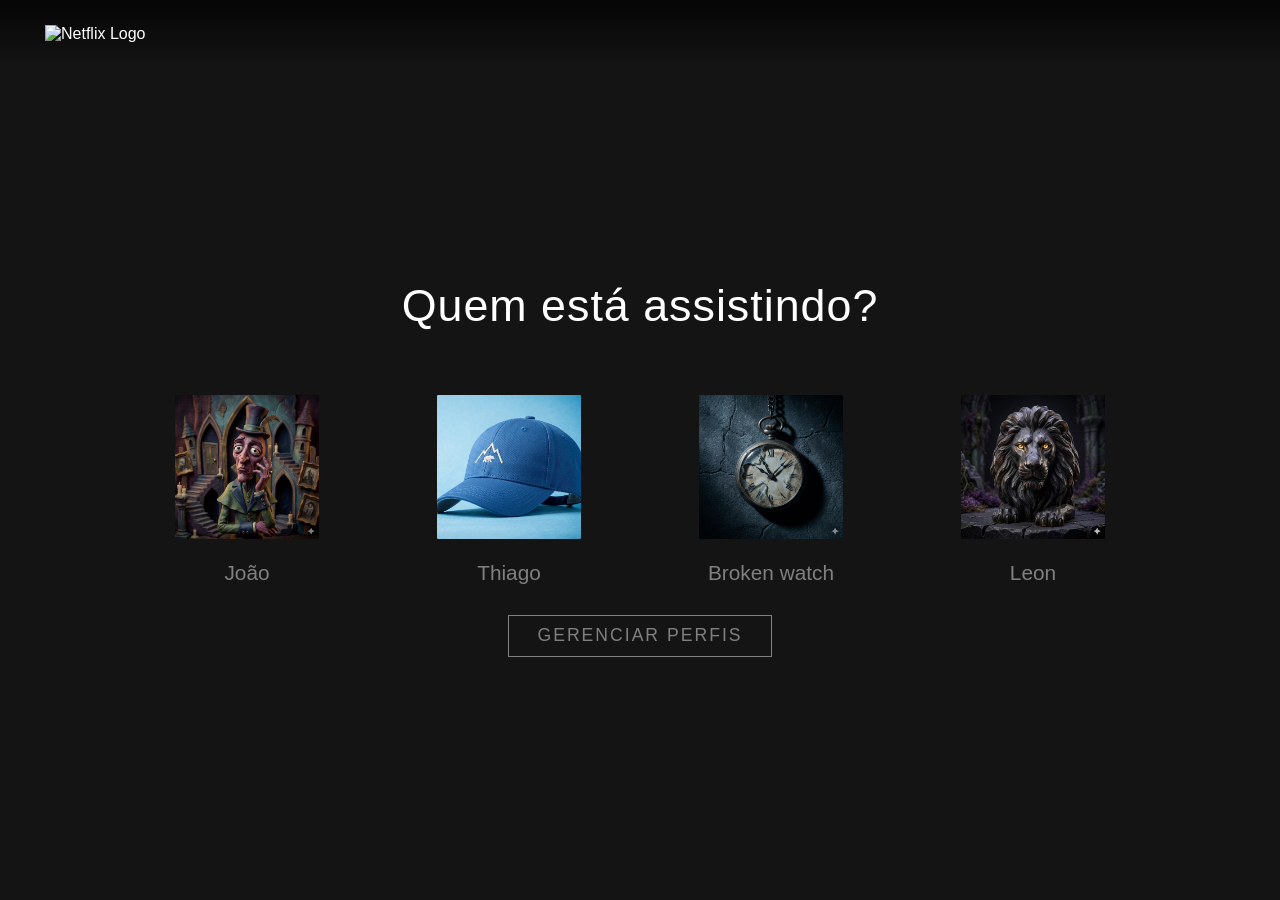
==== index.html @ b788aad1 "Projeto Netflix: Estrutura semântica e estilização(Aulas  1 e  2) Adicionando HTML, CSS e imagens do" ====
<!doctype html>
<html lang="pt-BR">
  <head>
    <meta charset="UTF-8" />
    <meta name="viewport" content="width=device-width, initial-scale=1.0" />
    <title>Netflix - Quem está assistindo?</title>
    <link rel="stylesheet" href="style.css" />
  </head>
  <body>
    <header>
      <img
        src="https://upload.wikimedia.org/wikipedia/commons/0/08/Netflix_2015_logo.svg"
        alt="Netflix Logo"
        class="logo"
      />
    </header>

    <main>
      <section class="profile-selector">
        <h1>Quem está assistindo?</h1>

        <ul class="profiles-list">
          <li class="profile-item">
            <button type="button" class="profile-link">
              <figure>
                <img
                  src="/assets/perfil-1.jpg"
                  alt="Avatar de personagem gótico em stop-motion com pele roxa,
                 cartola e expressão melancólica, vestindo trajes vitorianos em um cenário sombrio"
                />
                <figcaption>João</figcaption>
              </figure>
            </button>
          </li>

          <li class="profile-item">
            <button type="button" class="profile-link">
              <figure>
                <img src="/assets/perfil-2.jpg" alt="Imagem de um Boné azul." />
                <figcaption>Thiago</figcaption>
              </figure>
            </button>
          </li>

          <li class="profile-item">
            <button type="button" class="profile-link">
              <figure>
                <img
                  src="/assets/perfil-3.jpg"
                  alt="Close de um relógio de bolso antigo, quebrado, com ponteiros parados e vidro rachado, pendurado em uma corrente em uma parede de pedra cinza texturizada."
                />
                <figcaption>Broken watch</figcaption>
              </figure>
            </button>
          </li>

          <li class="profile-item">
            <button type="button" class="profile-link">
              <figure>
                <img
                  src="/assets/perfil-4.jpg"
                  alt="Escultura tátil e antiga de um leão majestoso em pedra escura com olhos dourados brilhantes, em um cenário gótico borrado com ruínas e musgo, similar ao estilo de stop-motion."
                />
                <figcaption>Leon</figcaption>
              </figure>
            </button>
          </li>
        </ul>

        <button class="manage-profiles">Gerenciar perfis</button>
      </section>
    </main>

    <script src="script.js"></script>
  </body>
</html>
---- style.css ----
/* 1. Variáveis e Reset */
:root {
  --primary-bg: #141414;
  --text-color: #ffffff;
  --profile-gray: #808080;
  --transition-speed: 0.4s;
}

* {
  box-sizing: border-box;
}

body {
  margin: 0;
  padding: 0;
  font-family: "Helvetica Neue", Helvetica, Arial, sans-serif;
  background-color: var(--primary-bg);
  color: var(--text-color);
  display: flex;
  flex-direction: column;
  justify-content: center;
  align-items: center;
  min-height: 100vh;
  overflow: hidden; /* Evita scrolls durante a animação */
}

/* 2. Header e Logo */
header {
  position: absolute;
  top: 0;
  left: 0;
  width: 100%;
  padding: 25px 45px;
  background: linear-gradient(
    to bottom,
    rgba(0, 0, 0, 0.7) 10%,
    rgba(0, 0, 0, 0)
  );
}

.logo {
  height: 45px;
  width: auto;
}

/* 3. Definição da Animação de Entrada */
@keyframes fadeInSlide {
  0% {
    opacity: 0;
    transform: translateY(20px) scale(0.9);
  }
  100% {
    opacity: 1;
    transform: translateY(0) scale(1);
  }
}

/* 4. Estrutura Principal */
main {
  width: 100%;
  max-width: 1200px; /* Limita o tamanho em telas gigantes */
  margin: 0 auto; /* Centraliza o container na tela */
  display: flex;
  flex-direction: column;
  align-items: center;
  justify-content: center;
}

h1 {
  font-size: clamp(2rem, 3.5vw, 4rem);
  font-weight: 500;
  color: #fff;
  margin-bottom: 2rem;
  text-align: center;
  letter-spacing: 1px;
  margin-bottom: 2rem;
  /* O título também entra com animação */
  animation: fadeInSlide 0.8s ease-out forwards;
}

.profiles-list {
  display: flex;
  justify-content: center;
  flex-wrap: wrap;
  align-items: flex-start;
  gap: 2rem;
  list-style: none;
  padding: 0;
  width: 100%;
}

.profile-selector {
  display: flex;
  flex-direction: column; /* Coloca um item embaixo do outro */
  align-items: center; /* Centraliza tudo horizontalmente */
  justify-content: center;
  width: 100%;
}

/* 5. Itens de Perfil e Animação em Cascata */
.profile-item {
  text-align: center;
  list-style: none;
  opacity: 0; /* Começa invisível */
  animation: fadeInSlide 0.8s ease-out forwards;
}

/* Delays para o efeito "um por um" */
.profile-item:nth-child(1) {
  animation-delay: 0.2s;
}
.profile-item:nth-child(2) {
  animation-delay: 0.5s;
}
.profile-item:nth-child(3) {
  animation-delay: 0.8s; 
}
.profile-item:nth-child(4) {
  animation-delay: 1.1s; 
}

/* 6. Estilos do Link/Botão do Perfil */
.profile-link {
  background: none;
  border: none;
  cursor: pointer;
  padding: 0;
  color: var(--profile-gray);
  transition: color var(--transition-speed);
}

.profile-link img {
  width: 150px;
  height: 150px;
  border-radius: 4px;
  border: 3px solid transparent;
  object-fit: cover;
  transition:
    border-color var(--transition-speed),
    transform var(--transition-speed);
}

.profile-link figcaption {
  margin-top: 1rem;
  font-size: 1.3rem;
  transition: color var(--transition-speed);
}

/* 7. Hover Effects */
.profile-link:hover img {
  border-color: var(--text-color);
  transform: scale(1.08);
}

.profile-link:hover figcaption {
  color: var(--text-color);
}

/* 8. Botão de Gerenciar */
.manage-profiles {
  background: none;
  color: var(--profile-gray);
  border: 1px solid var(--profile-gray);
  padding: 0.6rem 1.8rem;
  font-size: 1.1rem;
  text-transform: uppercase;
  letter-spacing: 2px;
  cursor: pointer;
  transition: all var(--transition-speed);
  opacity: 0;
  animation: fadeInSlide 0.8s ease-out forwards 0.8s; /* Aparece por último */
}

.manage-profiles:hover {
  border-color: var(--text-color);
  color: var(--text-color);
}

/* 9. Responsividade */
@media (max-width: 700px) {
  .profiles-list {
    gap: 1.5rem;
  }
  .profile-link img {
    width: 100px;
    height: 100px;
  }
  h1 {
    font-size: 1.8rem;
  }
  .logo {
    height: 30px;
  }
}
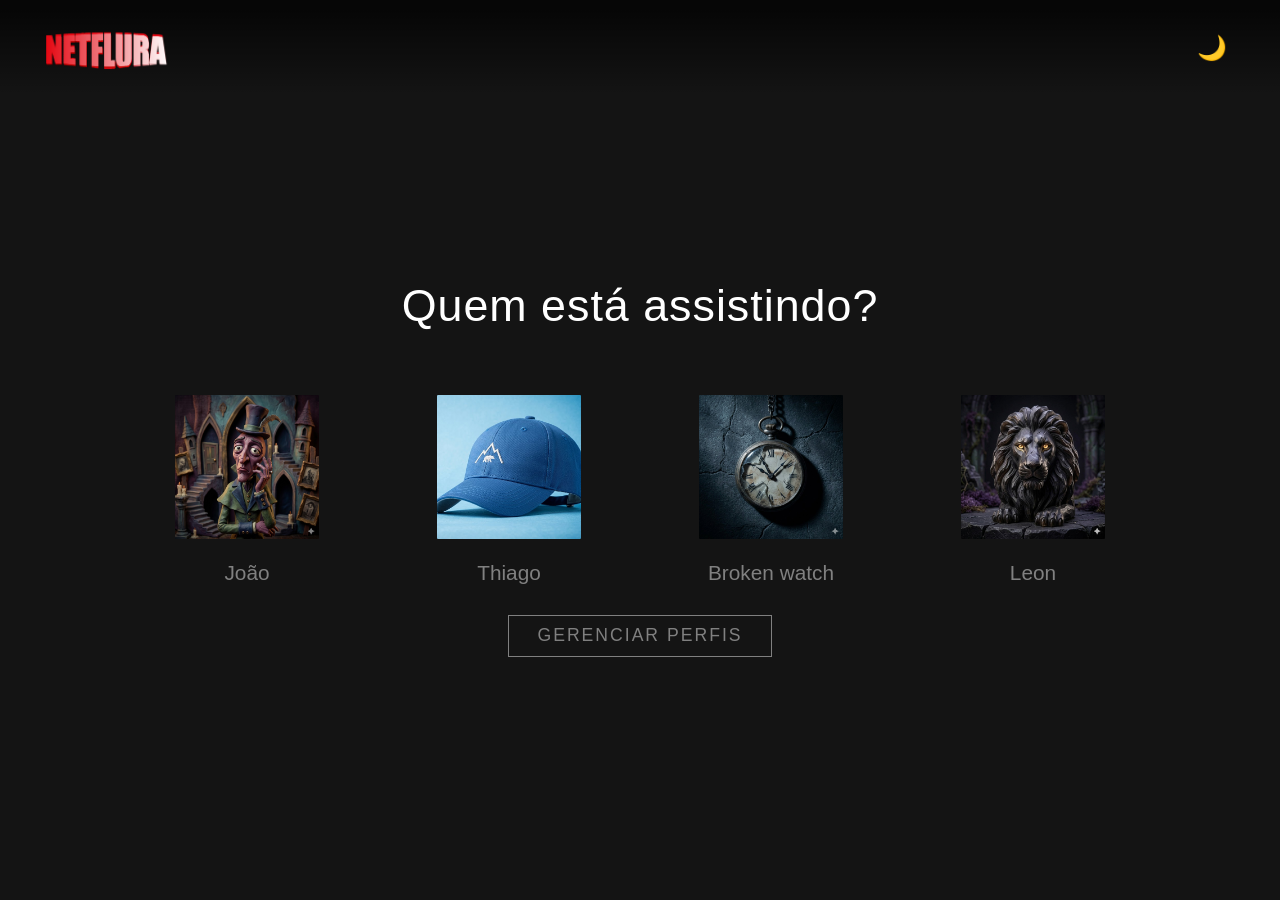
==== commit a5d9c44e: "troca de Logo e inclusão do JS, alterações CSS Troca de Logo e JavaScript no projeto" ====
--- a/index.html
+++ b/index.html
@@ -3,16 +3,15 @@
   <head>
     <meta charset="UTF-8" />
     <meta name="viewport" content="width=device-width, initial-scale=1.0" />
-    <title>Netflix - Quem está assistindo?</title>
+    <title>Netflura - Quem está assistindo?</title>
     <link rel="stylesheet" href="style.css" />
   </head>
   <body>
     <header>
-      <img
-        src="https://upload.wikimedia.org/wikipedia/commons/0/08/Netflix_2015_logo.svg"
-        alt="Netflix Logo"
-        class="logo"
-      />
+      <img src="/assets/Netflura.png" alt="Netflura Logo" class="logo" />
+      <button id="theme-toggle" class="theme-toggle" aria-label="Alternar tema">
+        <span class="theme-icon">🌙</span>
+      </button>
     </header>
 
     <main>
--- a/style.css
+++ b/style.css
@@ -6,6 +6,13 @@
   --transition-speed: 0.4s;
 }
 
+/* Light mode variables */
+body.light-mode {
+  --primary-bg: #ffffff;
+  --text-color: #141414;
+  --profile-gray: #666666;
+}
+
 * {
   box-sizing: border-box;
 }
@@ -21,6 +28,7 @@
   justify-content: center;
   align-items: center;
   min-height: 100vh;
+  min-width: 320px; /* Evita embolo em telas muito pequenas */
   overflow: hidden; /* Evita scrolls durante a animação */
 }
 
@@ -36,11 +44,45 @@
     rgba(0, 0, 0, 0.7) 10%,
     rgba(0, 0, 0, 0)
   );
+  display: flex;
+  justify-content: space-between;
+  align-items: center;
+}
+
+body.light-mode header {
+  background: linear-gradient(
+    to bottom,
+    rgba(255, 255, 255, 0.9) 10%,
+    rgba(255, 255, 255, 0)
+  );
 }
 
 .logo {
   height: 45px;
   width: auto;
+}
+
+.theme-toggle {
+  background: none;
+  border: none;
+  cursor: pointer;
+  padding: 0.5rem;
+  border-radius: 50%;
+  transition: background-color var(--transition-speed);
+  color: var(--text-color);
+}
+
+.theme-toggle:hover {
+  background-color: rgba(255, 255, 255, 0.1);
+}
+
+body.light-mode .theme-toggle:hover {
+  background-color: rgba(0, 0, 0, 0.1);
+}
+
+.theme-icon {
+  font-size: 1.5rem;
+  display: block;
 }
 
 /* 3. Definição da Animação de Entrada */
@@ -59,7 +101,9 @@
 main {
   width: 100%;
   max-width: 1200px; /* Limita o tamanho em telas gigantes */
+  min-width: 280px; /* Evita que se comprima demais */
   margin: 0 auto; /* Centraliza o container na tela */
+  padding: 0 1rem; /* Adiciona espaçamento lateral em telas pequenas */
   display: flex;
   flex-direction: column;
   align-items: center;
@@ -69,7 +113,7 @@
 h1 {
   font-size: clamp(2rem, 3.5vw, 4rem);
   font-weight: 500;
-  color: #fff;
+  color: var(--text-color);
   margin-bottom: 2rem;
   text-align: center;
   letter-spacing: 1px;
@@ -113,10 +157,10 @@
   animation-delay: 0.5s;
 }
 .profile-item:nth-child(3) {
-  animation-delay: 0.8s; 
+  animation-delay: 0.8s;
 }
 .profile-item:nth-child(4) {
-  animation-delay: 1.1s; 
+  animation-delay: 1.1s;
 }
 
 /* 6. Estilos do Link/Botão do Perfil */
@@ -177,18 +221,55 @@
 }
 
 /* 9. Responsividade */
-@media (max-width: 700px) {
+@media (max-width: 500px) {
+  body {
+    min-width: 280px;
+  }
+
+  header {
+    padding: 15px 20px;
+  }
+
+  .logo {
+    height: 25px;
+  }
+
+  .theme-toggle {
+    padding: 0.3rem;
+  }
+
+  .theme-icon {
+    font-size: 1.2rem;
+  }
+
+  main {
+    min-width: 260px;
+    padding: 0 0.75rem;
+  }
+
+  h1 {
+    font-size: clamp(1.5rem, 5vw, 2rem);
+    margin-bottom: 1.5rem;
+  }
+
   .profiles-list {
-    gap: 1.5rem;
-  }
+    gap: 1rem;
+    padding: 0 0.5rem;
+  }
+
   .profile-link img {
-    width: 100px;
-    height: 100px;
-  }
-  h1 {
-    font-size: 1.8rem;
-  }
-  .logo {
-    height: 30px;
-  }
-}
+    width: 80px;
+    height: 80px;
+  }
+
+  .profile-link figcaption {
+    margin-top: 0.8rem;
+    font-size: 1rem;
+  }
+
+  .manage-profiles {
+    padding: 0.5rem 1.2rem;
+    font-size: 0.9rem;
+    letter-spacing: 1px;
+  }
+}
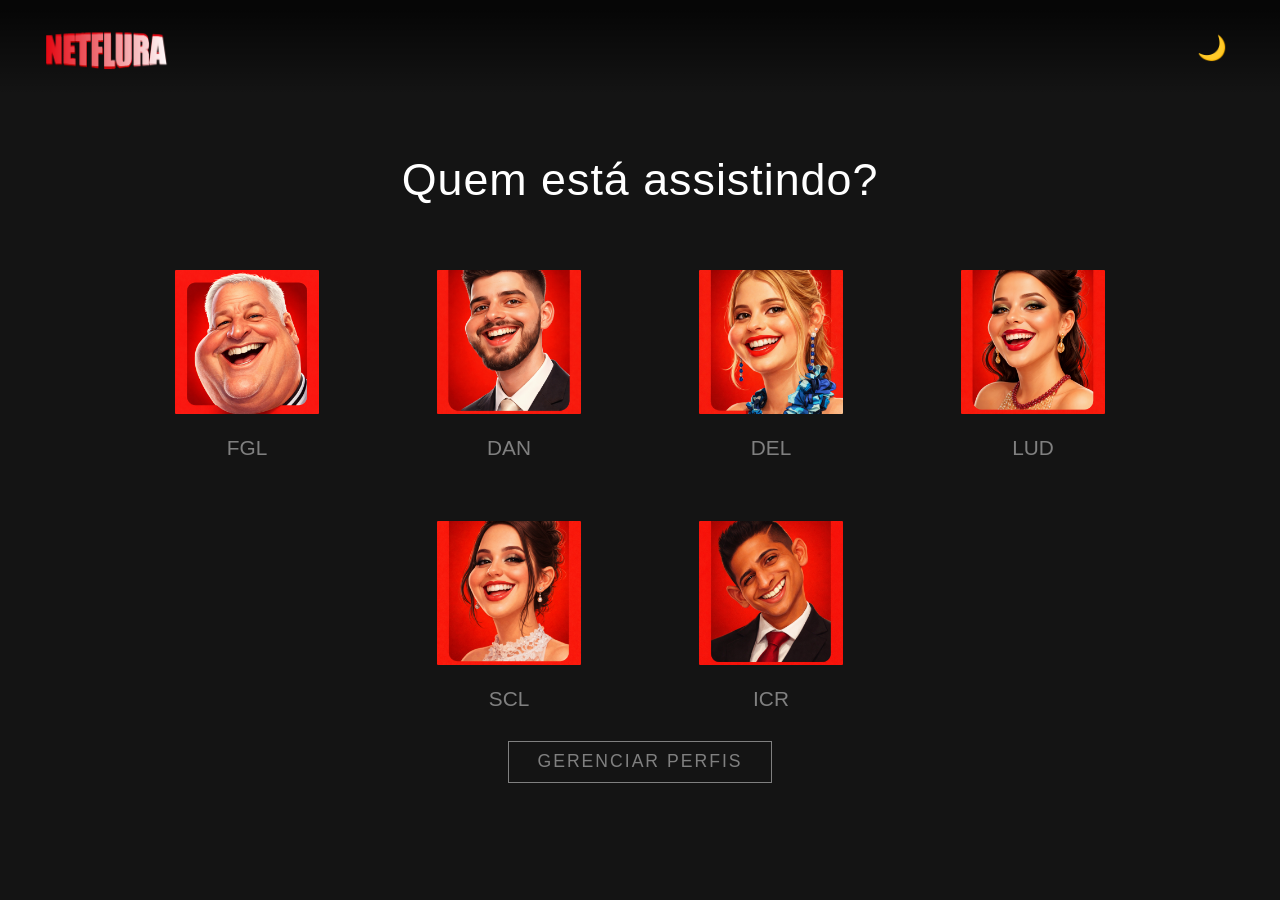
==== commit 1be40864: "inclusão da pasta catálogo + estilização Inclusão de novos perfis." ====
--- a/index.html
+++ b/index.html
@@ -3,7 +3,7 @@
   <head>
     <meta charset="UTF-8" />
     <meta name="viewport" content="width=device-width, initial-scale=1.0" />
-    <title>Netflura - Quem está assistindo?</title>
+    <title>NETFLURA</title>
     <link rel="stylesheet" href="style.css" />
   </head>
   <body>
@@ -20,47 +20,103 @@
 
         <ul class="profiles-list">
           <li class="profile-item">
-            <button type="button" class="profile-link">
+            <button
+              type="button"
+              class="profile-link"
+              data-name="FGL"
+              data-img="/assets/perfil-1.jpg"
+            >
               <figure>
                 <img
-                  src="/assets/perfil-1.jpg"
-                  alt="Avatar de personagem gótico em stop-motion com pele roxa,
-                 cartola e expressão melancólica, vestindo trajes vitorianos em um cenário sombrio"
+                  src="/assets/Caricatura sorridente.png"
+                  alt="Avatar de personagem sorridente"
                 />
-                <figcaption>João</figcaption>
+                <figcaption>FGL</figcaption>
               </figure>
             </button>
           </li>
 
           <li class="profile-item">
-            <button type="button" class="profile-link">
+            <button
+              type="button"
+              class="profile-link"
+              data-name="DAN"
+              data-img="/assets/perfil-2.jpg"
+            >
               <figure>
-                <img src="/assets/perfil-2.jpg" alt="Imagem de um Boné azul." />
-                <figcaption>Thiago</figcaption>
+                <img
+                  src="/assets/Caricatura de rosto vibrante.png"
+                  alt="Avatar de personagem vibrante."
+                />
+                <figcaption>DAN</figcaption>
               </figure>
             </button>
           </li>
 
           <li class="profile-item">
-            <button type="button" class="profile-link">
+            <button
+              type="button"
+              class="profile-link"
+              data-name="DEBY"
+              data-img="/assets/perfil-3.jpg"
+            >
               <figure>
                 <img
-                  src="/assets/perfil-3.jpg"
-                  alt="Close de um relógio de bolso antigo, quebrado, com ponteiros parados e vidro rachado, pendurado em uma corrente em uma parede de pedra cinza texturizada."
+                  src="/assets/Caricatura sorriso radiante.png"
+                  alt="Avatar de personagem radiante."
                 />
-                <figcaption>Broken watch</figcaption>
+                <figcaption>DEL</figcaption>
               </figure>
             </button>
           </li>
 
           <li class="profile-item">
-            <button type="button" class="profile-link">
+            <button
+              type="button"
+              class="profile-link"
+              data-name="LUD"
+              data-img="/assets/perfil-4.jpg"
+            >
               <figure>
                 <img
-                  src="/assets/perfil-4.jpg"
-                  alt="Escultura tátil e antiga de um leão majestoso em pedra escura com olhos dourados brilhantes, em um cenário gótico borrado com ruínas e musgo, similar ao estilo de stop-motion."
+                  src="/assets/Carica Sorridente.png"
+                  alt="Avatar de pesonagem sorridente."
                 />
-                <figcaption>Leon</figcaption>
+                <figcaption>LUD</figcaption>
+              </figure>
+            </button>
+          </li>
+
+          <li class="profile-item">
+            <button
+              type="button"
+              class="profile-link"
+              data-name="SCL"
+              data-img="/assets/perfil-5.jpg"
+            >
+              <figure>
+                <img
+                  src="/assets/Estilizado sorridente.png"
+                  alt="Avatar de pesonagem sorridente."
+                />
+                <figcaption>SCL</figcaption>
+              </figure>
+            </button>
+          </li>
+
+          <li class="profile-item">
+            <button
+              type="button"
+              class="profile-link"
+              data-name="ICR"
+              data-img="/assets/perfil-4.jpg"
+            >
+              <figure>
+                <img
+                  src="/assets/sorriso largo.png"
+                  alt="Avatar de personagem sorriso largo."
+                />
+                <figcaption>ICR</figcaption>
               </figure>
             </button>
           </li>
